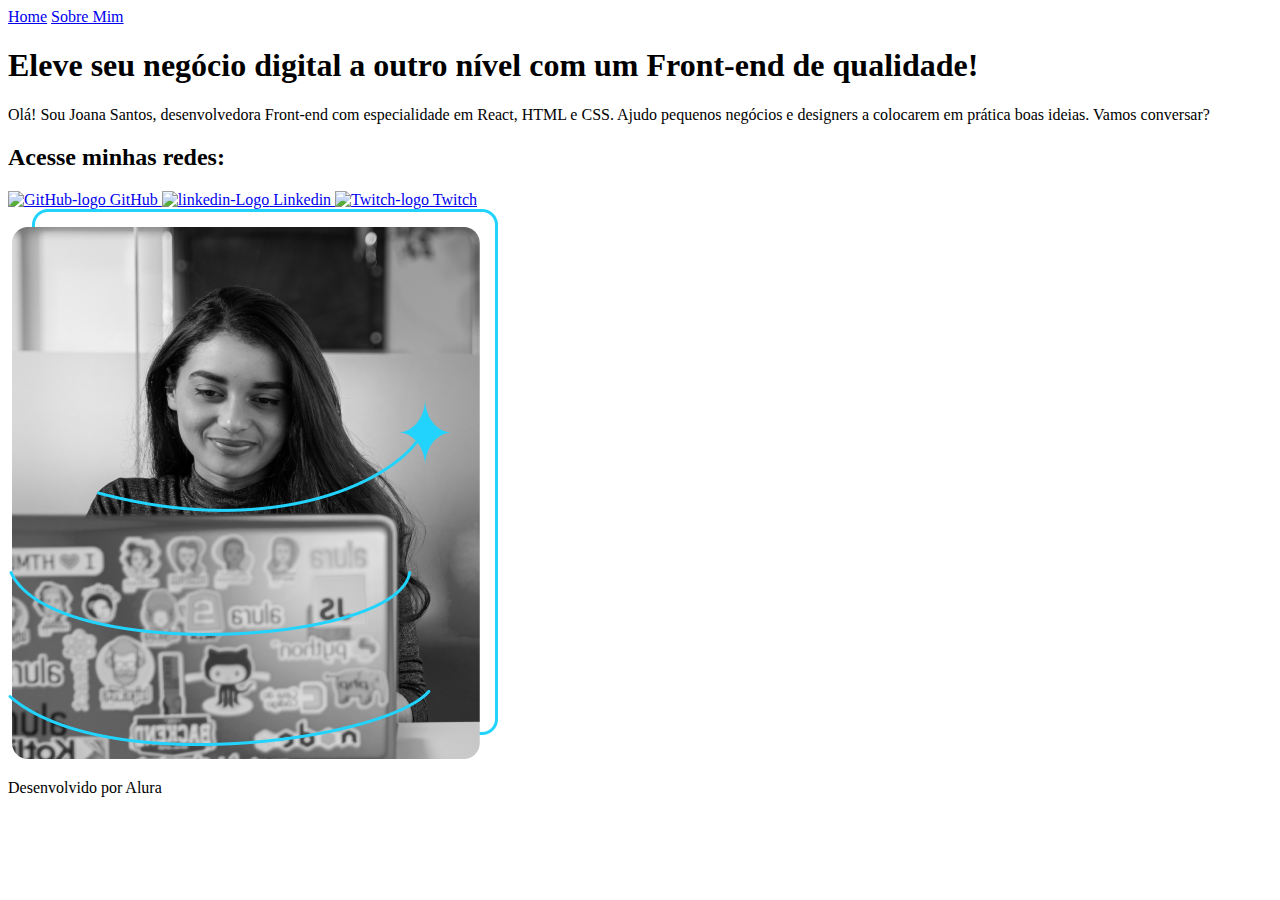
==== index.html @ 27059a4c "Add files via upload" ====
<!DOCTYPE html>
<html lang="pt-br">
<head>
    <meta charset="UTF-8">
    <meta name="viewport" content="width=device-width, initial-scale=1.0">
    <title>Portfolio</title>
    <link rel="stylesheet" href="/styles/style.css">
</head>
<body>
    <header class="cabecalho">
        <nav class="cabecalho__menu">
            <a class="cabecalho__menu__links" href="index.html">Home</a>
            <a class="cabecalho__menu__links" href="about.html">Sobre Mim</a>
        </nav>
    </header>

    <main class="apresentacao"><!--Só teremos main nesse portfolio-->
        <section class="apresentacao__conteudo">
            <h1 class="apresentacao__conteudo__titulo">Eleve seu negócio digital a outro nível <strong class="titulo-destaque">com um Front-end de qualidade!</strong></h1>
            <p class="apresentacao__conteudo__texto">Olá! Sou Joana Santos, desenvolvedora Front-end com especialidade em React, HTML e CSS. Ajudo pequenos negócios e designers a colocarem em prática boas ideias. Vamos conversar?</p>
            <div class="apresentacao__links">
                <h2 class="apresentacao__links__subtitulo">Acesse minhas redes:</h2>
                <a class="apresentacao__links__navegacao" href="https://github.com/KohatsuRK">
                    <img src="assets/github.png" alt="GitHub-logo">
                    GitHub
                </a>
                <a class="apresentacao__links__navegacao" href="https://www.linkedin.com/in/renan-kohatsu-2857551b9/">
                    <img src="assets/linkedin.png" alt="linkedin-Logo">
                    Linkedin
                </a>
                <a class="apresentacao__links__navegacao" href="https://www.twitch.tv">
                    <img src="assets/twitch.png" alt="Twitch-logo">
                    Twitch
                </a>

            </div>
        </section>
        <img class="apresentacao__imagem" src="Imagem.png" alt = "Foto Joana Codando">
    </main>

    <footer class="rodape">
        <p class="">Desenvolvido por Alura</p>
    </footer>

</body>
</html>
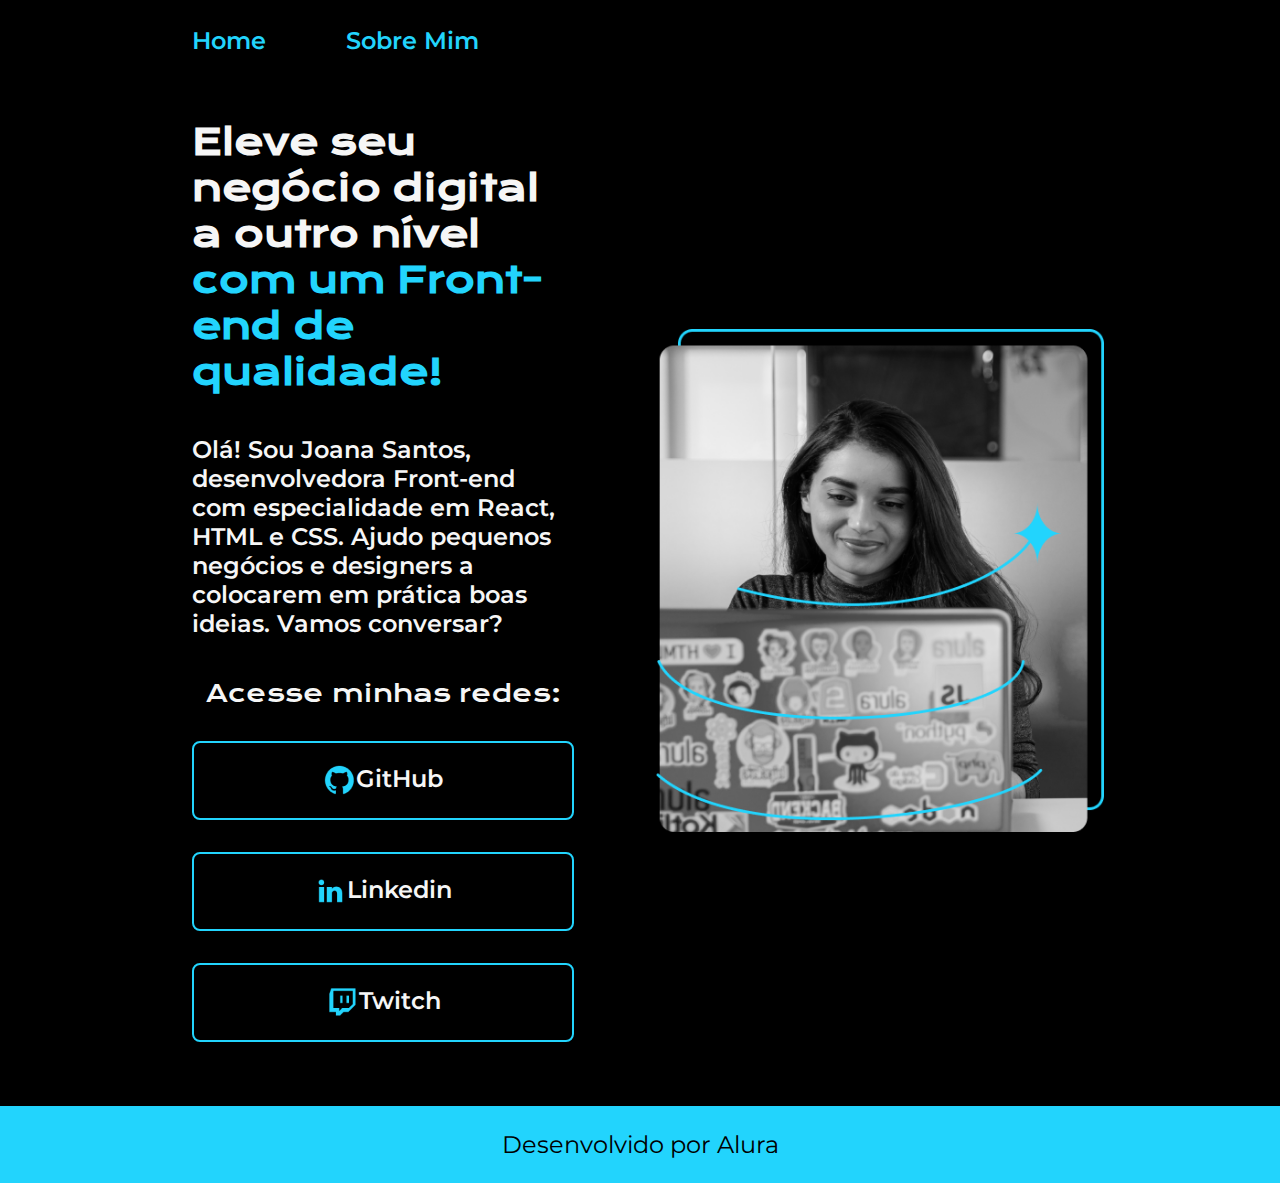
==== commit b6a9b972: "Add files via upload" ====
--- a/index.html
+++ b/index.html
@@ -35,7 +35,7 @@
 
             </div>
         </section>
-        <img class="apresentacao__imagem" src="Imagem.png" alt = "Foto Joana Codando">
+        <img class="apresentacao__imagem" src="/assets/Imagem.png" alt = "Foto Joana Codando">
     </main>
 
     <footer class="rodape">
--- a/styles/style.css
+++ b/styles/style.css
@@ -0,0 +1,142 @@
+@import url('https://fonts.googleapis.com/css2?family=Krona+One&display=swap');
+@import url('https://fonts.googleapis.com/css2?family=Montserrat:ital,wght@0,100..900;1,100..900&display=swap');
+
+:root{
+    --cor-primaria: black;
+    --cor-secundaria: #f6f6f6;
+    --cor-terciaria: #22d4fd;
+    --cor-hover: #272727;
+
+    --fonte-primaria:"Krona One", sans-serif;
+    --fonte-secundaria:"Montserrat", sans-serif;
+}
+
+*{
+    margin: 0;
+    padding: 0;
+}
+
+body {
+    /* height: 100vh; usamos este para quando tinhamos apenas o main*/
+    box-sizing: border-box;
+    background-color: var(--cor-primaria);
+    color: var(--cor-secundaria); 
+    font-size: 24px;
+    font-weight: 600;
+}
+
+.cabecalho{
+    padding: 2% 0% 0% 15%;
+}
+
+.cabecalho__menu{
+    display: flex;
+    gap: 80px;
+}
+
+.cabecalho__menu__links{
+    font-family: var(--fonte-secundaria);
+    color:var(--cor-terciaria);
+    font-size: 1.5rem;    
+    font-weight: 600;
+    text-decoration: none;
+}
+
+.apresentacao{
+    padding: 5% 15%;
+    display: flex;
+    align-items: center;
+    justify-content: space-between;
+    gap: 82px;
+}
+
+.apresentacao__conteudo{
+    width: 50%;
+    display: flex;
+    flex-direction: column;
+    gap: 40px;
+}
+
+.apresentacao__conteudo__titulo{
+    font-size: 2.25rem;
+    font-family: var(--fonte-primaria);
+}
+
+.titulo-destaque{color: var(--cor-terciaria);}
+
+.apresentacao__conteudo__texto{
+    font-size: 1.5rem;
+    font-family: var(--fonte-secundaria);
+}
+
+.apresentacao__links{
+    display: flex;
+    justify-content: space-between;
+    flex-direction: column;
+    align-items: center;
+    gap: 32px;
+}
+
+.apresentacao__links__subtitulo{
+    font-family: var(--fonte-primaria);
+    font-weight: 400;
+    font-size: 1.5rem;
+}
+
+.apresentacao__links__navegacao{
+    /* background-color: #22d4fd; */
+    display: flex;
+    justify-content: center;
+    border: 2px solid var(--cor-terciaria);
+    width: 378px;
+    text-align: center;
+    border-radius: 8px;
+    font-size: 1.5rem;
+    font-weight: 600;
+    padding: 21.5px 0;
+    text-decoration: none;
+    color: var(--cor-secundaria);
+    font-family: var(--fonte-secundaria);
+    
+}
+
+.apresentacao__links__navegacao:hover{
+    background-color: var(--cor-hover);
+    padding: 3%;
+    /* border: 10px double #f6f6f6; */
+}
+
+.apresentacao__imagem{
+    width: 50%;
+}
+
+.rodape{
+    background-color: var(--cor-terciaria);
+    color:var(--cor-primaria);
+    padding: 24px;
+    text-align: center;
+    font-family: var(--fonte-secundaria);
+    font-size: 1.5rem;
+    font-weight: 400;
+}
+
+@media(max-width: 1200px){
+    .cabecalho{
+        padding: 10%;
+    }
+
+    .cabecalho__menu{
+        justify-content: center;
+    }
+
+    .apresentacao{
+        flex-direction: column-reverse;
+        padding: 5%;
+    }
+
+    .apresentacao__conteudo{
+        width: auto;
+
+    }
+
+}